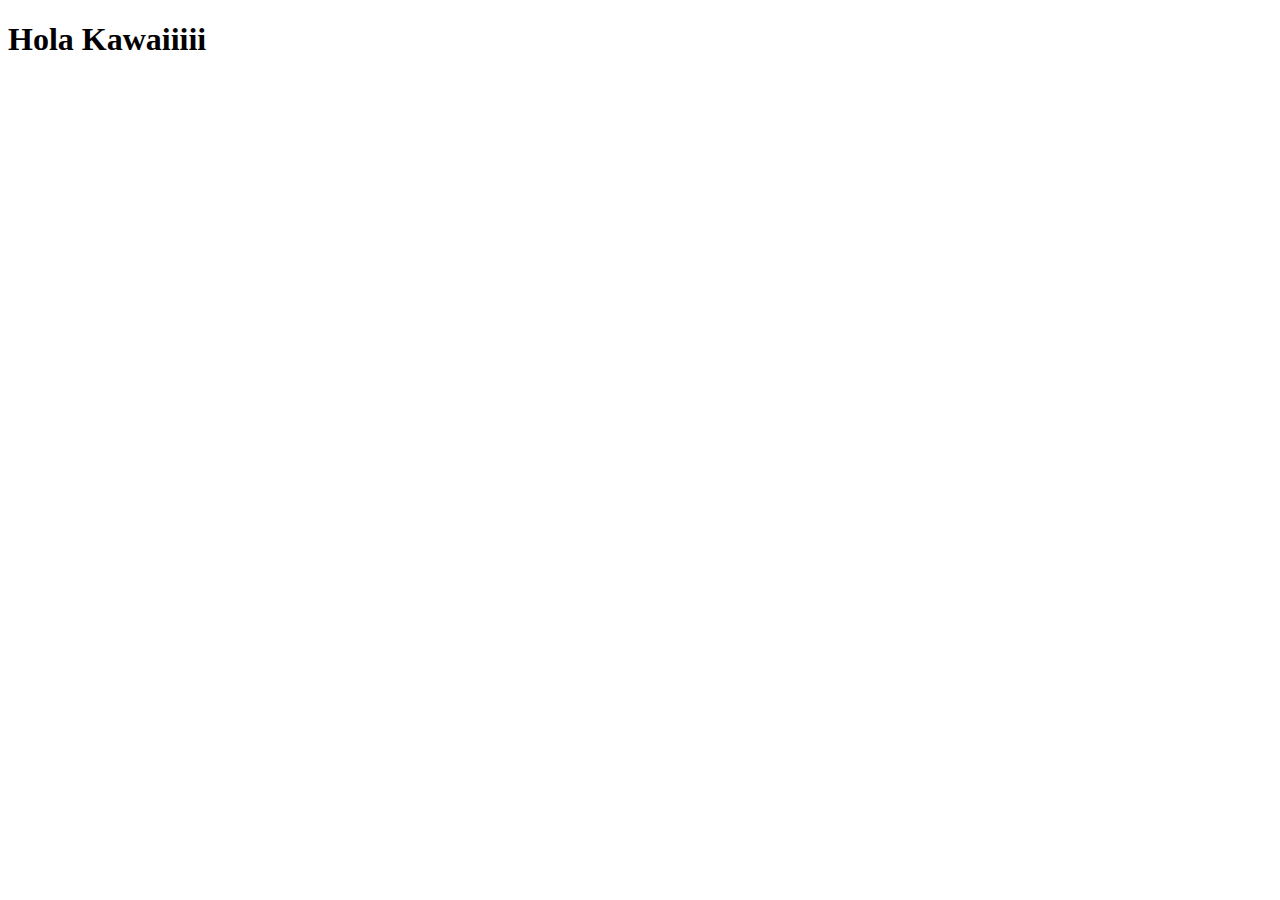
==== index.html @ b9e59545 "Update and rename página.html to index.html" ====
<!DOCTYPE html>
<html lang="en">
<head>
    <meta charset="UTF-8">
    <meta name="viewport" content="width=device-width, initial-scale=1.0">
    <title>Document</title>
</head>
<body>
    <h1> Hola Kawaiiiii </h1>
</body>
</html>
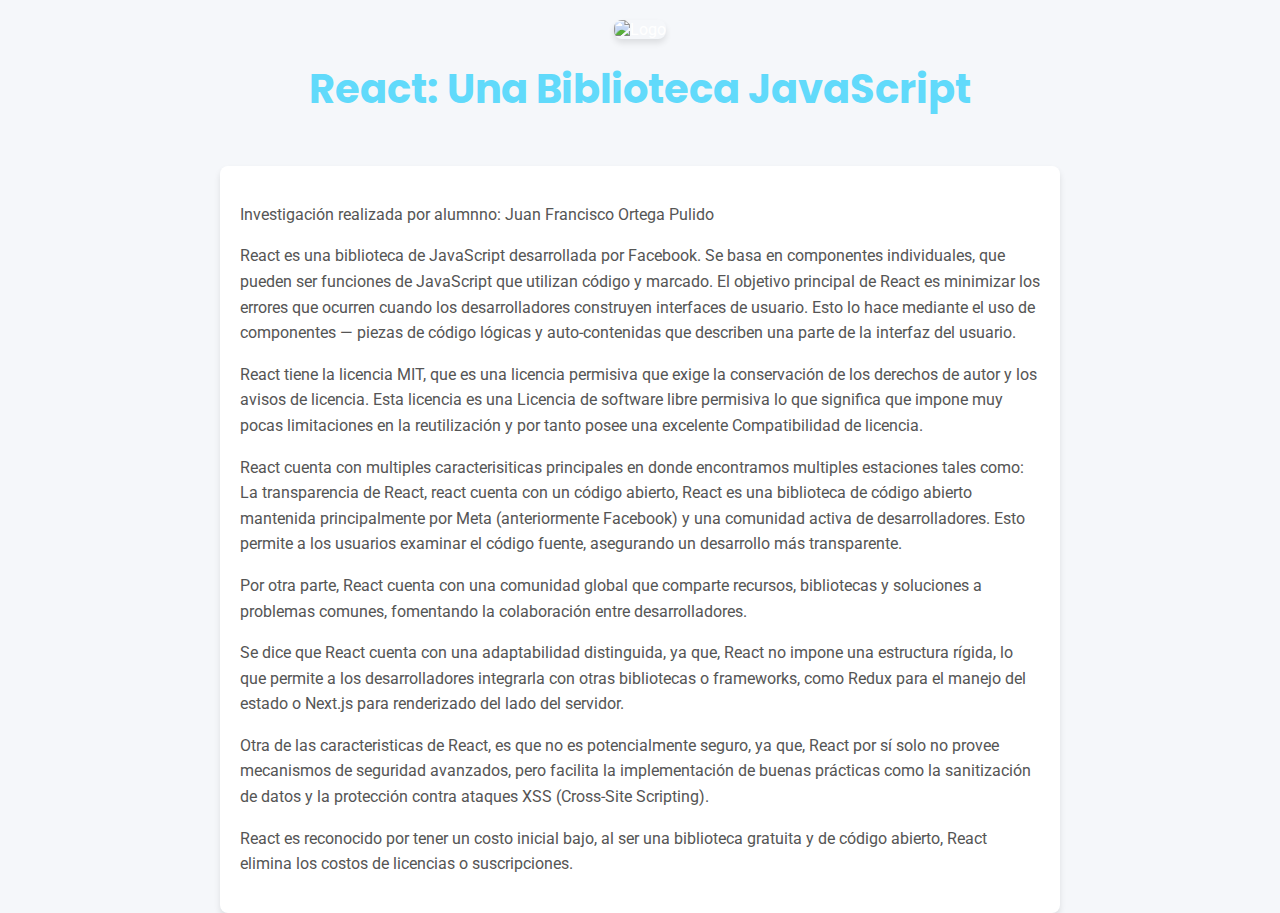
==== commit 3e54fa2d: "push" ====
--- a/index.html
+++ b/index.html
@@ -3,9 +3,48 @@
 <head>
     <meta charset="UTF-8">
     <meta name="viewport" content="width=device-width, initial-scale=1.0">
-    <title>Document</title>
+    <title>React Page</title>
+    <link rel="stylesheet" href="styles.css">
+
 </head>
 <body>
-    <h1> Hola Kawaiiiii </h1>
+    <header class="hero">
+        <img src="React.webp" alt="Logo" class="logo-image">
+        <h1> React: Una Biblioteca JavaScript </h1>
+    </header>
+    
+    <div class="container"> 
+
+        <p> Investigación realizada por alumnno: Juan Francisco Ortega Pulido</p>
+        <p> 
+            React es una biblioteca de JavaScript desarrollada por Facebook. Se basa en componentes individuales, que pueden ser funciones de JavaScript que utilizan código y marcado.
+            El objetivo principal de React es minimizar los errores que ocurren cuando los desarrolladores construyen interfaces de usuario. Esto lo hace mediante el uso de componentes — piezas de código lógicas y auto-contenidas que describen una parte de la interfaz del usuario.
+        </p>
+
+        <p>
+            React tiene la licencia MIT, que es una licencia permisiva que exige la conservación de los derechos de autor y los avisos de licencia. 
+            Esta licencia es una Licencia de software libre permisiva lo que significa que impone muy pocas limitaciones en la reutilización y por tanto posee una excelente Compatibilidad de licencia.
+        </p>
+
+        <p> 
+
+           React cuenta con multiples caracterisiticas principales en donde encontramos multiples estaciones tales como: La transparencia de React, react cuenta con un
+           código abierto, React es una biblioteca de código abierto mantenida principalmente por Meta (anteriormente Facebook) y una comunidad activa de desarrolladores. Esto permite a los usuarios examinar el código fuente, asegurando un desarrollo más transparente.<br>
+        </p>
+        <p>
+            Por otra parte, React cuenta con una comunidad global que comparte recursos, bibliotecas y soluciones a problemas comunes, fomentando la colaboración entre desarrolladores.<br>
+        </p> 
+        <p> 
+            Se dice que React cuenta con una adaptabilidad distinguida, ya que, React no impone una estructura rígida, lo que permite a los desarrolladores integrarla con otras bibliotecas o frameworks, como Redux para el manejo del estado o Next.js para renderizado del lado del servidor. <br>
+        </p>
+        <p> 
+            Otra de las caracteristicas de React, es que no es potencialmente seguro, ya que, React por sí solo no provee mecanismos de seguridad avanzados, pero facilita la implementación de buenas prácticas como la sanitización de datos y la protección contra ataques XSS (Cross-Site Scripting). <br>
+        </p>  
+        <p>
+            React es reconocido por tener un costo inicial bajo, al ser una biblioteca gratuita y de código abierto, React elimina los costos de licencias o suscripciones.
+        </p>  
+        
+    </div>
+
 </body>
-</html>
+</html>--- a/styles.css
+++ b/styles.css
@@ -0,0 +1,52 @@
+
+@import url('https://fonts.googleapis.com/css2?family=Poppins:wght@600&family=Roboto:wght@400&display=swap');
+
+
+body {
+    margin: 0;
+    font-family: 'Roboto', sans-serif;
+    background-color: #f5f7fa;
+    color: #333;
+}
+
+.hero {
+    position: relative;
+    text-align: center;
+    color: white;
+    padding: 20px;
+}
+
+
+.logo-image {
+    width: 60%; 
+    max-width: 600px; 
+    height: auto; 
+    border-radius: 8px; 
+    box-shadow: 0 4px 6px rgba(0, 0, 0, 0.1);
+    text-align: center;
+}
+
+
+h1 {
+    font-family: 'Poppins', sans-serif;
+    font-size: 2.5rem;
+    color: #61dafb; 
+    text-align: center;
+    margin-top: 20px;
+}
+
+
+.container {
+    max-width: 800px;
+    margin: 0 auto;
+    padding: 20px;
+    background-color: #ffffff;
+    box-shadow: 0 4px 6px rgba(0, 0, 0, 0.1);
+    border-radius: 8px;
+}
+
+p {
+    line-height: 1.6;
+    font-size: 1rem;
+    color: #555;
+}
